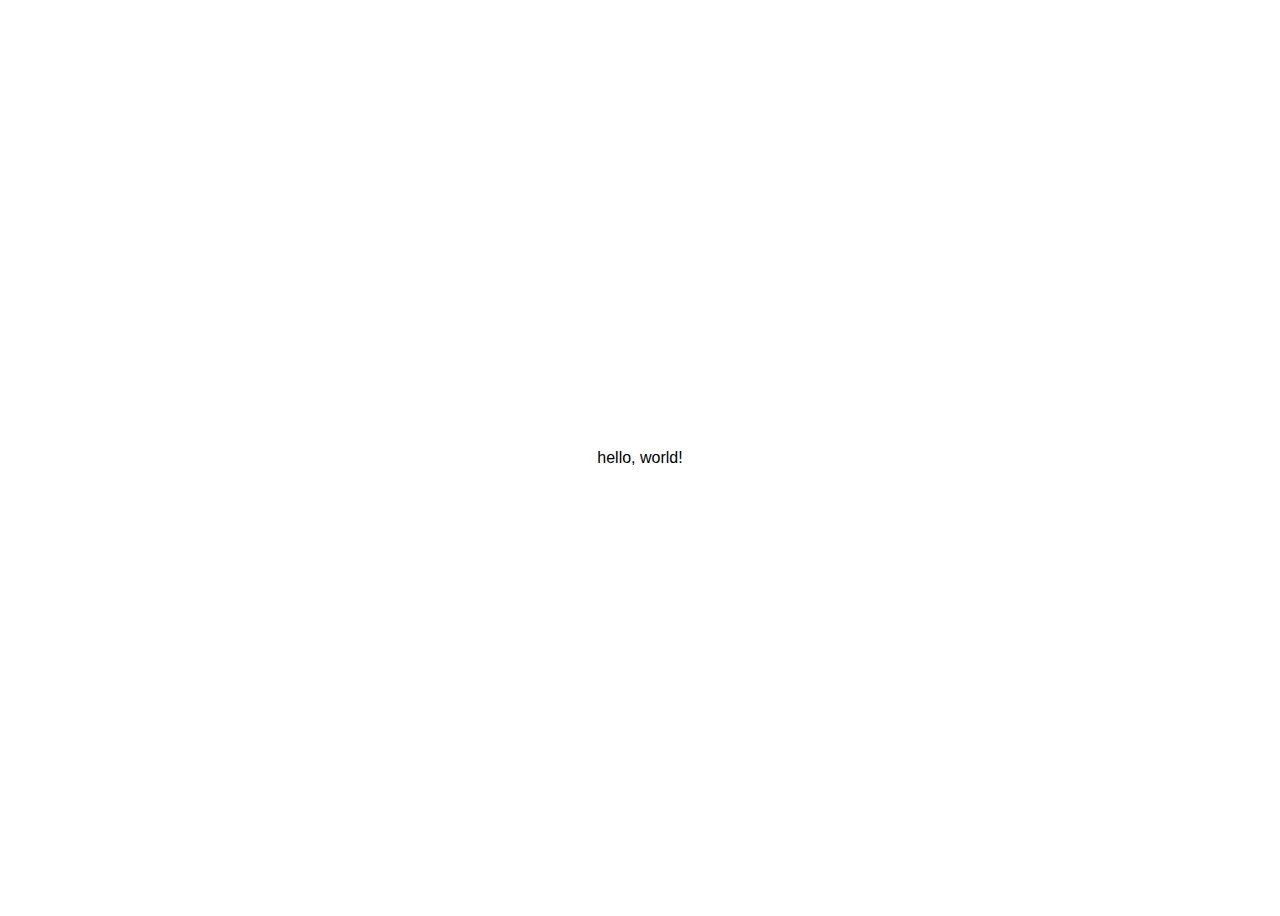
==== index.html @ ba7f5cbe "first commit" ====
<!DOCTYPE html>
<html lang="en">
  <head>
    <meta charset="UTF-8" />
    <meta http-equiv="X-UA-Compatible" content="IE=edge" />
    <meta name="viewport" content="width=device-width, initial-scale=1.0" />
    <title>Brock Bebermeyer</title>
    <style>
      html {
        margin: 0;
        padding: 0;
        border: 0;
        font-family: sans-serif;
      }
      div {
        height: 100vh;
        display: flex;
        justify-content: center;
        align-items: center;
        vertical-align: middle;
      }
    </style>
  </head>
  <body>
    <div>
      <p>hello, world!</p>
    </div>
  </body>
</html>
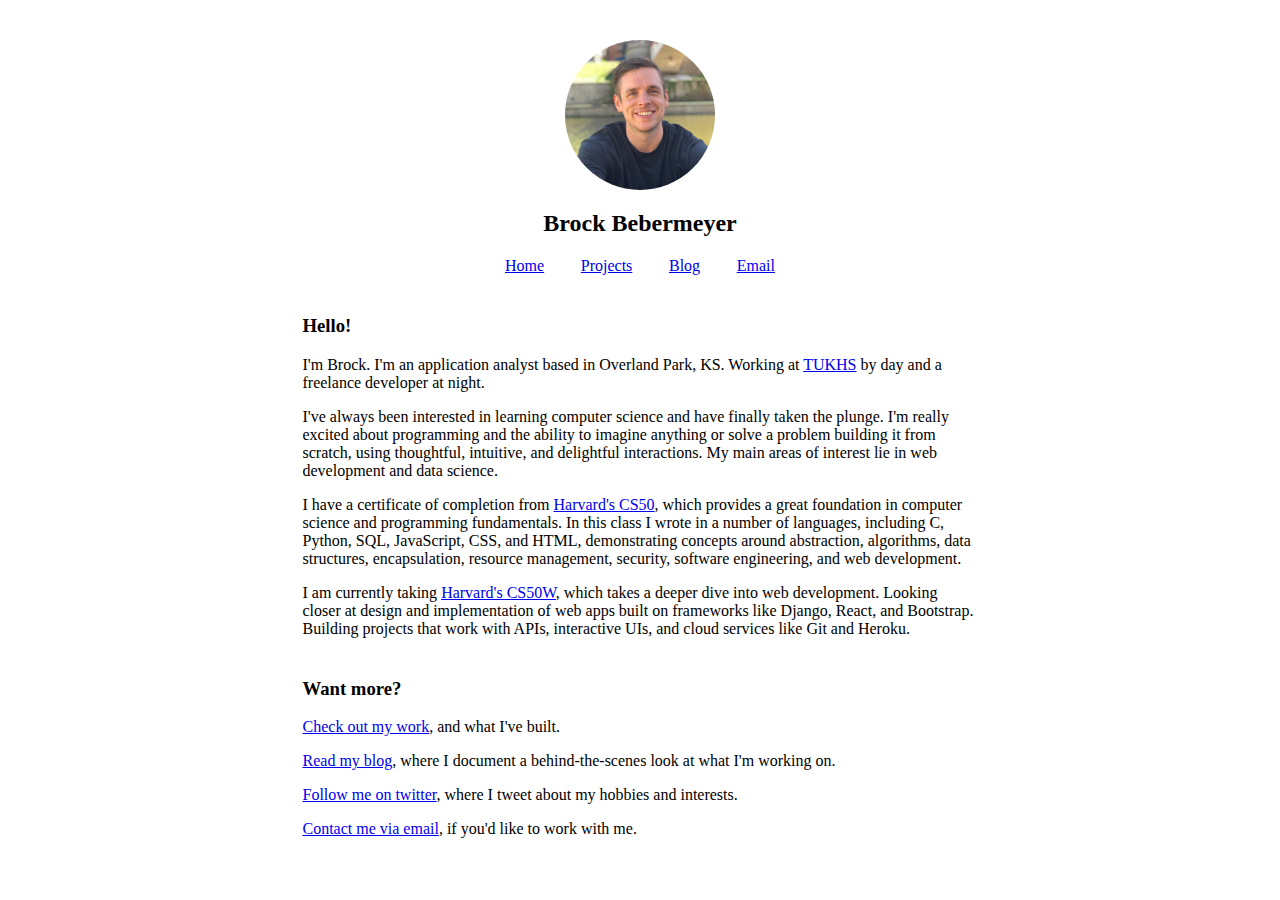
==== commit 7903cbf2: "First commit since hello world" ====
--- a/index.html
+++ b/index.html
@@ -5,25 +5,76 @@
     <meta http-equiv="X-UA-Compatible" content="IE=edge" />
     <meta name="viewport" content="width=device-width, initial-scale=1.0" />
     <title>Brock Bebermeyer</title>
-    <style>
-      html {
-        margin: 0;
-        padding: 0;
-        border: 0;
-        font-family: sans-serif;
-      }
-      div {
-        height: 100vh;
-        display: flex;
-        justify-content: center;
-        align-items: center;
-        vertical-align: middle;
-      }
-    </style>
+    <link rel="stylesheet" href="style.css" />
   </head>
   <body>
-    <div>
-      <p>hello, world!</p>
+    <div class="container">
+      <div class="header">
+        <img class="me" src="asset/me.jpg" alt="picture of Brock" />
+        <h2>Brock Bebermeyer</h2>
+        <div class="nav">
+          <a href="/">Home</a>
+          <a href="projects.html">Projects</a>
+          <a href="blog.html">Blog</a>
+          <a href="mailto:brockbeb@gmail.com">Email</a>
+        </div>
+      </div>
+      <div class="about">
+        <h3>Hello!</h3>
+        <p>
+          I'm Brock. I'm an application analyst based in Overland Park, KS.
+          Working at
+          <a href="https://www.kansashealthsystem.com">TUKHS</a> by day and a
+          freelance developer at night.
+        </p>
+        <p>
+          I've always been interested in learning computer science and have
+          finally taken the plunge. I'm really excited about programming and the
+          ability to imagine anything or solve a problem building it from
+          scratch, using thoughtful, intuitive, and delightful interactions. My
+          main areas of interest lie in web development and data science.
+        </p>
+        <p>
+          I have a certificate of completion from
+          <a
+            href="https://pll.harvard.edu/course/cs50-introduction-computer-science?delta=0"
+            >Harvard's CS50</a
+          >, which provides a great foundation in computer science and
+          programming fundamentals. In this class I wrote in a number of
+          languages, including C, Python, SQL, JavaScript, CSS, and HTML,
+          demonstrating concepts around abstraction, algorithms, data
+          structures, encapsulation, resource management, security, software
+          engineering, and web development.
+        </p>
+        <p>
+          I am currently taking
+          <a
+            href="https://pll.harvard.edu/course/cs50s-web-programming-python-and-javascript?delta=1"
+            >Harvard's CS50W</a
+          >, which takes a deeper dive into web development. Looking closer at
+          design and implementation of web apps built on frameworks like Django,
+          React, and Bootstrap. Building projects that work with APIs,
+          interactive UIs, and cloud services like Git and Heroku.
+        </p>
+      </div>
+      <footer class="outro">
+        <h3>Want more?</h3>
+        <p>
+          <a href="projects.html">Check out my work</a>, and what I've built.
+        </p>
+        <p>
+          <a href="blog.html">Read my blog</a>, where I document a
+          behind-the-scenes look at what I'm working on.
+        </p>
+        <p>
+          <a href="https://twitter.com/brockbeb">Follow me on twitter</a>, where
+          I tweet about my hobbies and interests.
+        </p>
+        <p>
+          <a href="mailto:brockbeb@gmail.com">Contact me via email</a>, if you'd
+          like to work with me.
+        </p>
+      </footer>
     </div>
   </body>
 </html>
--- a/style.css
+++ b/style.css
@@ -0,0 +1,110 @@
+html {
+  margin: 0;
+  padding: 0;
+  border: 0;
+  font-family: Avenir;
+}
+
+body {
+  margin: 15px;
+}
+
+.container {
+  margin: 20px auto;
+  width: 100%;
+  max-width: 675px;
+}
+
+.header {
+  padding-top: 20px;
+  display: flex;
+  flex-direction: column;
+  justify-content: center;
+  align-items: center;
+}
+
+.me {
+  width: 150px;
+  border-radius: 100%;
+}
+
+.nav {
+  display: flex;
+
+  justify-content: space-between;
+  align-items: center;
+  width: 270px;
+}
+
+.about {
+  margin-top: 40px;
+}
+
+.outro {
+  margin-top: 40px;
+  margin-bottom: 40px;
+}
+
+/* Blog Specific Styling */
+
+/* Project Sepcific Styling */
+
+.tags {
+  display: flex;
+  justify-content: flex-start;
+}
+
+#python,
+#flask,
+#htmlcss {
+  display: flex;
+  justify-content: center;
+  align-items: center;
+  background-color: blue;
+  border-radius: 25px;
+  padding-left: 7px;
+  padding-right: 7px;
+  margin-left: 10px;
+  font-size: 0.8em;
+  opacity: 40%;
+  height: 22px;
+  color: white;
+}
+
+#python {
+  background-color: blue;
+  margin-left: 0px;
+}
+#flask {
+  background-color: red;
+}
+#htmlcss {
+  background-color: green;
+}
+
+.project-name {
+  margin-bottom: 10px;
+}
+
+.project-all-images {
+  display: flex;
+  flex-direction: column;
+  align-items: center;
+}
+
+.project-image {
+  width: 350px;
+}
+
+@media (min-width: 600px) {
+  .project-all-images {
+    display: flex;
+    flex-direction: row;
+    justify-content: space-between;
+    align-items: center;
+  }
+
+  .project-image {
+    width: 225px;
+  }
+}
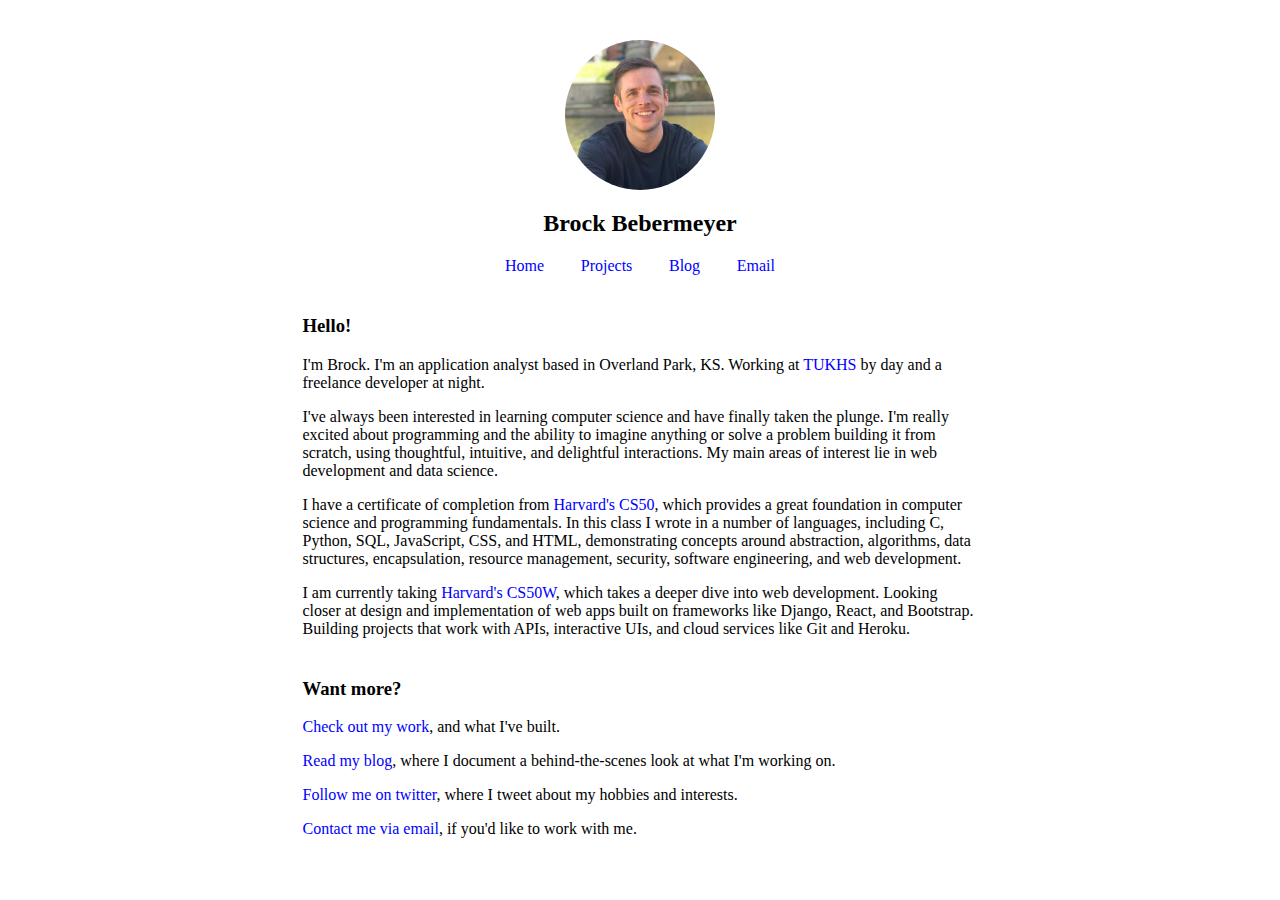
==== commit d773a012: "protecting email" ====
--- a/index.html
+++ b/index.html
@@ -16,7 +16,10 @@
           <a href="/">Home</a>
           <a href="projects.html">Projects</a>
           <a href="blog.html">Blog</a>
-          <a href="mailto:brockbeb@gmail.com">Email</a>
+          <a
+            href="javascript:location='mailto:\u0062\u0072\u006f\u0063\u006b\u0062\u0065\u0062\u0040\u0067\u006d\u0061\u0069\u006c\u002e\u0063\u006f\u006d';void 0"
+            >Email</a
+          >
         </div>
       </div>
       <div class="about">
@@ -71,8 +74,10 @@
           I tweet about my hobbies and interests.
         </p>
         <p>
-          <a href="mailto:brockbeb@gmail.com">Contact me via email</a>, if you'd
-          like to work with me.
+          <a
+            href="javascript:location='mailto:\u0062\u0072\u006f\u0063\u006b\u0062\u0065\u0062\u0040\u0067\u006d\u0061\u0069\u006c\u002e\u0063\u006f\u006d';void 0"
+            >Contact me via email</a
+          >, if you'd like to work with me.
         </p>
       </footer>
     </div>
--- a/style.css
+++ b/style.css
@@ -15,6 +15,18 @@
   max-width: 675px;
 }
 
+/* Link Styling */
+a,
+a:visited {
+  text-decoration: none;
+  color: blue;
+}
+
+a:hover {
+  text-decoration: underline;
+}
+
+/* Header Styling */
 .header {
   padding-top: 20px;
   display: flex;
@@ -24,19 +36,24 @@
 }
 
 .me {
-  width: 150px;
+  width: 80%;
+  max-width: 150px;
   border-radius: 100%;
 }
 
 .nav {
   display: flex;
-
+  flex-wrap: wrap;
   justify-content: space-between;
   align-items: center;
-  width: 270px;
+  width: 80%;
+  max-width: 270px;
 }
 
-.about {
+/* Main body of all pages */
+.about,
+.projects,
+.blog {
   margin-top: 40px;
 }
 
@@ -47,39 +64,59 @@
 
 /* Blog Specific Styling */
 
-/* Project Sepcific Styling */
+/* Project Sepecific Styling */
 
 .tags {
   display: flex;
   justify-content: flex-start;
+  flex-wrap: wrap;
 }
 
 #python,
 #flask,
-#htmlcss {
+#html,
+#css,
+#js,
+#react,
+#django,
+#sql {
   display: flex;
   justify-content: center;
   align-items: center;
-  background-color: blue;
   border-radius: 25px;
   padding-left: 7px;
   padding-right: 7px;
-  margin-left: 10px;
+  margin-top: 3px;
+  margin-right: 6px;
   font-size: 0.8em;
-  opacity: 40%;
+  opacity: 70%;
   height: 22px;
   color: white;
 }
 
 #python {
   background-color: blue;
-  margin-left: 0px;
+}
+#html {
+  background-color: darkorange;
+}
+#css {
+  background-color: deepskyblue;
+}
+#js {
+  background-color: gold;
 }
 #flask {
   background-color: red;
 }
-#htmlcss {
-  background-color: green;
+#react {
+  background-color: turquoise;
+}
+#django {
+  background-color: limegreen;
+}
+#sql {
+  background-color: blueviolet;
 }
 
 .project-name {
@@ -93,10 +130,10 @@
 }
 
 .project-image {
-  width: 350px;
+  width: 85%;
 }
 
-@media (min-width: 600px) {
+@media (min-width: 700px) {
   .project-all-images {
     display: flex;
     flex-direction: row;
